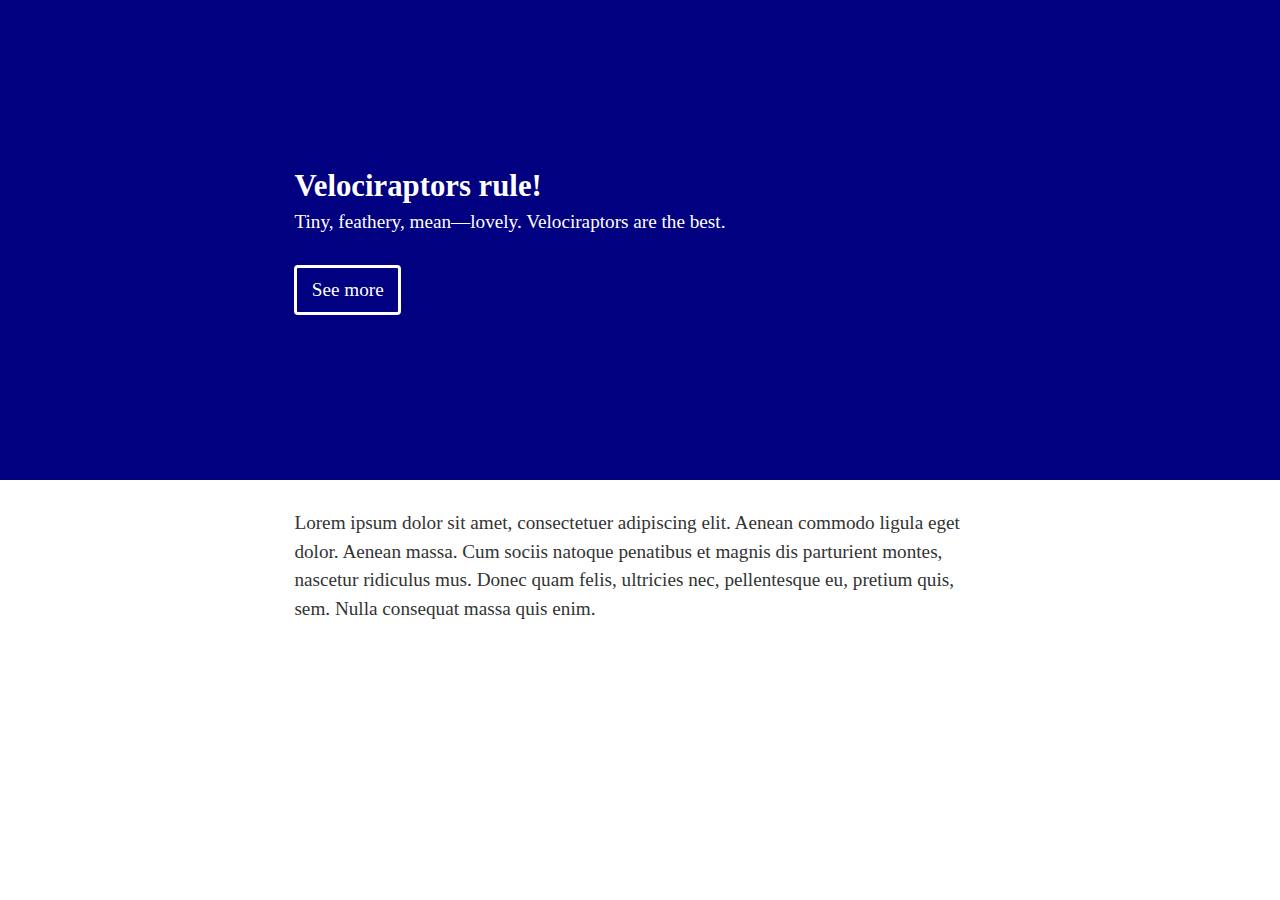
==== cascade.html @ 68669746 "Add the example code files for the topic" ====
<!DOCTYPE html>
<html lang="en-ca">
<head>
  <meta charset="utf-8">
  <title>Variable cascade</title>
  <meta name="viewport" content="width=device-width,initial-scale=1">
  <link href="css/modules.css" rel="stylesheet">
  <link href="css/type.css" rel="stylesheet">
  <link href="css/cascade.css" rel="stylesheet">
</head>
<body>

  <div class="banner island push">
    <div class="max-length">
      <h2 class="push-0">Velociraptors rule!</h2>
      <p>Tiny, feathery, mean—lovely. Velociraptors are the best.</p>
      <a class="btn btn-ghost banner-btn">See more</a>
    </div>
  </div>

  <div class="max-length">
    <p>Lorem ipsum dolor sit amet, consectetuer adipiscing elit. Aenean commodo ligula eget dolor. Aenean massa. Cum sociis natoque penatibus et magnis dis parturient montes, nascetur ridiculus mus. Donec quam felis, ultricies nec, pellentesque eu, pretium quis, sem. Nulla consequat massa quis enim.</p>
  </div>

</body>
</html>
---- css/modules.css ----
/*
 * Modulifier || Code released under the UNLICENSE
 * Code under other copyrights & licenses listed below.
 * https://modulifier.web-dev.tools/#responsive;images;list-group;embed;media-object;icons;hidden;positioning;nice-lists;forms;buttons;accessibility;print
 */

@-moz-viewport { width: device-width; scale: 1; }
@-ms-viewport { width: device-width; scale: 1; }
@-o-viewport { width: device-width; scale: 1; }
@-webkit-viewport { width: device-width; scale: 1; }
@viewport { width: device-width; scale: 1; }

html {
  box-sizing: border-box;
  -moz-text-size-adjust: 100%;
  -ms-text-size-adjust: 100%;
  -webkit-text-size-adjust: 100%;
  text-size-adjust: 100%;
}

*, *::before, *::after {
  box-sizing: inherit;
}

body {
  margin: 0;
}

article,
aside,
details,
figcaption,
figure,
footer,
header,
main,
menu,
nav,
section,
summary {
  display: block;
}

audio,
canvas,
progress,
video {
  display: inline-block;
  vertical-align: baseline;
}

template {
  display: none;
}

details {
  cursor: pointer;
}

audio:not([controls]) {
  display: none;
  height: 0;
}

a,
area,
button,
input,
label,
select,
textarea,
[tabindex] {
  -ms-touch-action: manipulation;
  touch-action: manipulation;
}

img {
  border: 0;
}

.img-flex,
.img-flex img {
  display: block;
  width: 100%;
}

svg {
  fill: currentColor;
}

svg:not(:root) {
  overflow: hidden;
}

svg.img-flex {
  width: 100%;
  height: 100%;
}

.image-replacement, .ir {
  overflow: hidden;
  direction: ltr;
  text-align: left;
  text-indent: 100%;
  white-space: nowrap;
}

.list-group, .list-group-inline, .list-group--inline {
  padding-left: 0;
  list-style-type: none;
}

.list-group > dd {
  margin-left: 0;
}

.list-group-inline::before,
.list-group-inline::after,
.list-group--inline::before,
.list-group--inline::after {
  content: "";
  display: table;
}

.list-group-inline::after,
.list-group--inline::after {
  clear: both;
}

.list-group-inline > li,
.list-group--inline > li {
  display: inline-block;
}

.list-group-inline > dt,
.list-group--inline > dt {
  clear: left;
  float: left;
  width: 11em;
}

.list-group-inline > dd,
.list-group--inline > dd {
  float: left;
  min-width: 12em;
}

.embed {
  margin-left: 0;
  margin-right: 0;
  overflow: hidden;
  position: relative;
  width: 100%;
}

.embed-1by1, .embed--1by1 {
  padding-top: 100%; /* Square */
}

.embed-4by3, .embed--4by3 {
  padding-top: 75%; /* Traditional TV/computer screens */
}

.embed-iso216, .embed--iso216 {
  padding-top: 70.92%; /* A-standard paper sizes */
}

.embed-3by2, .embed--3by2 {
  padding-top: 66.6%; /* Classic 35 mm film & most digital photos, landscape */
}

.embed-2by3, .embed--2by3 {
  padding-top: 150%; /* Classic 35 mm film & most digital photos, portrait */
}

.embed-golden, .embed--golden {
  padding-top: 61.8%; /* The Golden Ratio */
}

.embed-16by9, .embed--16by9 {
  padding-top: 56.25%; /* HD TV */
}

.embed-185by100, .embed--185by100 {
  padding-top: 54.05%; /* Common widescreen cinema */
}

.embed-24by10, .embed--24by10 {
  padding-top: 41.667%; /* Widescreen cinema: 2.4:1 */
}

.embed-3by1, .embed--3by1 {
  padding-top: 33.3333%; /* Panorama photos */
}

.embed-4by1, .embed--4by1 {
  padding-top: 25%; /* Polyvision */
}

.embed-5by1, .embed--5by1 {
  padding-top: 20%; /* Really wide... */
}

.embed-item, .embed__item {
  min-height: 100%;
  left: 0;
  position: absolute;
  top: 0;
  width: 100%;
}

.media {
  overflow: hidden;
}

.media-img, .media__img {
  float: left;
}

.media-img-reversed, .media__img--reversed {
  float: right;
}

.media-img-stacked, .media__img--stacked {
  float: none;
}

.media-body, .media__body {
  overflow: hidden;
  min-width: 12em; /* Slightly less than 200px, responsiveness built in */
}

.icon {
  display: inline-block;
  position: relative;
  background: transparent none no-repeat center center;
  background-size: contain;
  vertical-align: middle;
}

.i-16, .i--16 {
  height: 16px;
  width: 16px;
}

.i-18, .i--18 {
  height: 18px;
  width: 18px;
}

.i-20, .i--20 {
  height: 20px;
  width: 20px;
}

.i-24, .i--24 {
  height: 24px;
  width: 24px;
}

.i-32, .i--32 {
  height: 32px;
  width: 32px;
}

.i-48, .i--48 {
  height: 48px;
  width: 48px;
}

.i-64, .i--64 {
  height: 64px;
  width: 64px;
}

.i-96, .i--96 {
  height: 96px;
  width: 96px;
}

.i-128, .i--128 {
  height: 128px;
  width: 128px;
}

.i-192, .i--192 {
  height: 192px;
  width: 192px;
}

.i-256, .i--256 {
  height: 256px;
  width: 256px;
}

.icon img,
.icon svg {
  left: 0;
  height: 100%;
  position: absolute;
  top: 0;
  width: 100%;
  fill: currentColor;
}

.icon-label {
  vertical-align: middle;
}

.icon-link,
.icon-link:focus,
.icon-link:hover {
  text-decoration: none;
}

[hidden], .hidden {
  /* stylelint-disable declaration-no-important */
  display: none !important;
  visibility: hidden !important;
  /* stylelint-enable */
}

.visually-hidden {
  height: 1px;
  margin: -1px;
  overflow: hidden;
  padding: 0;
  position: absolute;
  width: 1px;
  border: 0;
  clip: rect(0 0 0 0);
  clip-path: inset(50%);
}

.visually-hidden.focusable:active, .visually-hidden.focusable:focus {
  height: auto;
  margin: 0;
  overflow: visible;
  position: static;
  width: auto;
  clip: auto;
  clip-path: none;
}

.invisible {
  visibility: hidden;
}

.chop,
.crop {
  overflow: hidden;
}

.truncate {
  max-width: 100%;
  overflow: hidden;
  width: 100%;
  text-overflow: ellipsis;
  white-space: nowrap;
}

.scrollable {
  max-width: 100%;
  overflow-x: auto;
  overflow-y: hidden;
  -webkit-overflow-scrolling: touch;
}

.clearfix::after {
  content: " ";
  display: block;
  clear: both;
}

.left {
  float: left;
}

.right {
  float: right;
}

.center-text,
.center-flow {
  text-align: center;
}

.center-block {
  margin-left: auto;
  margin-right: auto;
}

.no-auto-margins,
.not-centered {
  /* stylelint-disable declaration-no-important */
  margin-left: 0 !important;
  margin-right: 0 !important;
  /* stylelint-enable */
}

.center-content,
.center-content-vertical,
.center-contents,
.center-contents-vertical {
  display: -webkit-flex;
  display: -ms-flexbox;
  display: flex;
  -webkit-justify-content: center;
  -ms-flex-pack: center;
  justify-content: center;
  -webkit-align-items: center;
  -ms-flex-align: center;
  align-items: center;
  -webkit-align-content: center;
  -ms-flex-line-pack: center;
  align-content: center;
  -webkit-flex-direction: column wrap;
  -ms-flex-direction: column wrap;
  flex-flow: column wrap;
}

.center-content-start,
.center-content-vertical-start,
.center-contents-start,
.center-contents-vertical-start {
  display: -webkit-flex;
  display: -ms-flexbox;
  display: flex;
  -webkit-justify-content: center;
  -ms-flex-pack: center;
  justify-content: center;
  -webkit-flex-direction: column wrap;
  -ms-flex-direction: column wrap;
  flex-flow: column wrap;
}

.center-content-horizontal,
.center-contents-horizontal {
  display: -webkit-flex;
  display: -ms-flexbox;
  display: flex;
  -webkit-justify-content: center;
  -ms-flex-pack: center;
  justify-content: center;
  -webkit-align-items: center;
  -ms-flex-align: center;
  align-items: center;
  -webkit-align-content: center;
  -ms-flex-line-pack: center;
  align-content: center;
  -webkit-flex-direction: row wrap;
  -ms-flex-direction: row wrap;
  flex-flow: row wrap;
}

.inline {
  display: inline;
}

.block {
  display: block;
}

.inline-block, .ib {
  display: inline-block;
}

.valign-top {
  vertical-align: top;
}

.valign-bottom {
  vertical-align: bottom;
}

.valign-middle {
  vertical-align: middle;
}

.fixed {
  position: fixed;
}

.relative {
  position: relative;
}

[class*="pin-"],
.absolute {
  position: absolute;
}

.static {
  position: static;
}

.zindex-1 {
  z-index: 1;
}

.zindex-2 {
  z-index: 2;
}

.zindex-3 {
  z-index: 3;
}

.zindex-1000 {
  z-index: 1000;
}

.pin-top-left,
.pin-left-top,
.pin-tl,
.pin-lt {
  top: 0;
  left: 0;
}

.pin-top-right,
.pin-right-top,
.pin-tr,
.pin-rt {
  top: 0;
  right: 0;
}

.pin-bottom-left,
.pin-left-bottom,
.pin-bl,
.pin-lb {
  bottom: 0;
  left: 0;
}

.pin-bottom-right,
.pin-right-bottom,
.pin-br,
.pin-rb {
  bottom: 0;
  right: 0;
}

.pin-top-center,
.pin-center-top,
.pin-tc,
.pin-ct {
  left: 50%;
  top: 0;
  transform: translateX(-50%);
}

.pin-bottom-center,
.pin-center-bottom,
.pin-bc,
.pin-cb {
  bottom: 0;
  left: 50%;
  transform: translateX(-50%);
}

.pin-center-left,
.pin-left-center,
.pin-cl,
.pin-lc {
  left: 0;
  top: 50%;
  transform: translateY(-50%);
}

.pin-center-right,
.pin-right-center,
.pin-cr,
.pin-rc {
  right: 0;
  top: 50%;
  transform: translateY(-50%);
}

.pin-center, .pin-c {
  left: 50%;
  top: 50%;
  transform: translate(-50%, -50%);
}

.width-quarter, .w-1-4 {
  width: 25%;
}

.width-half, .w-1-2 {
  width: 50%;
}

.width-full, .w-1 {
  width: 100%;
}

.height-quarter, .h-1-4 {
  height: 25%;
}

.height-half, .h-1-2 {
  height: 50%;
}

.height-full, .h-1 {
  height: 100%;
}

.height-win-quarter, .h-w-1-4 {
  height: 25vh;
  max-height: 46em;
}

.height-win-half, .h-w-1-2 {
  height: 50vh;
  max-height: 46em;
}

.height-win-full, .h-w-1 {
  height: 100vh;
  max-height: 46em;
}

ul {
  list-style-type: none;
}

ul > li::before {
  content: "·";
  float: left;
  margin-left: -1.6em;
  width: 1.3em;
  text-align: right;
}

ol {
  counter-reset: ol-simple-numbers;
  list-style-type: none;
}

ol > li::before {
  float: left;
  margin-left: -1.6em;
  width: 1.3em;
  counter-increment: ol-simple-numbers;
  content: counter(ol-simple-numbers);
  text-align: right;
}

.list-group > li::before,
.list-group-inline > li::before,
.list-group--inline > li::before {
  content: none;
}

/* stylelint-disable no-descending-specificity */

/*
 * (c) Nicolas Gallagher and Jonathan Neal of Normalize.css || MIT License
 *     https://necolas.github.io/normalize.css/
 */

button,
input,
optgroup,
select,
textarea {
  color: inherit;
  font: inherit;
  margin: 0;
}

button,
input {
  overflow: visible;
}

button,
select {
  text-transform: none;
}

button,
html [type="button"],
[type="reset"],
[type="submit"] {
  -webkit-appearance: button;
  cursor: pointer;
}

button[disabled],
html input[disabled] {
  cursor: default;
}

button::-moz-focus-inner,
input::-moz-focus-inner {
  border: 0;
  padding: 0;
}

[type="checkbox"],
[type="radio"] {
  opacity: 0;
  position: absolute;
  height: 1px;
  width: 1px;
}

[type="number"]::-webkit-inner-spin-button,
[type="number"]::-webkit-outer-spin-button {
  height: auto;
}

[type="search"]::-webkit-search-cancel-button,
[type="search"]::-webkit-search-decoration {
  -webkit-appearance: none;
}

fieldset {
  padding-left: 0;
  padding-right: 0;

  border: 0;
  border-top: 2px solid #666;
}

legend {
  color: inherit;
  display: table;
  max-width: 100%;
  padding: 0 .3em 0 0;
  white-space: normal;

  border: 0;

  font-weight: bold;
}

optgroup {
  font-weight: bold;
}

::-webkit-input-placeholder {
  color: inherit;
  opacity: .54;
}

::-webkit-file-upload-button {
  -webkit-appearance: button;
  font: inherit;
}

/* End Normalize.css code */

label,
.label-block {
  display: block;
  cursor: pointer;
}

[type="checkbox"] + label,
[type="radio"] + label,
.label-inline {
  display: inline-block;
}

input:not([type]),
[type="text"],
[type="number"],
[type="search"],
[type="url"],
[type="email"],
[type="password"],
[type="tel"],
[type="datetime-local"],
[type="month"],
[type="week"],
[type="date"],
[type="time"],
[type="range"],
select,
textarea {
  -moz-appearance: none;
  -webkit-appearance: none;
  appearance: none;
}

input,
textarea {
  display: block;
  width: 100%;

  background-color: #fff;
  border: 2px solid #666;
  border-radius: 0;
}

label {
  vertical-align: middle;
}

textarea {
  max-width: 100%;
  min-height: 4em;
  overflow: auto;
}

[type="color"] {
  display: inline-block;
  width: 2em;
}

select {
  display: block;
  width: 100%;

  background-image: url("data:image/svg+xml,%3Csvg xmlns='http://www.w3.org/2000/svg' width='256' height='256' viewBox='0 0 256 256'%3E%3Cpath fill='none' stroke='%23000' stroke-miterlimit='10' stroke-width='70' d='M36.3 82.1l91.9 91.8 91.5-91.8'/%3E%3C/svg%3E");
  background-repeat: no-repeat;
  background-position: calc(100% - .4em) center;
  background-size: 18px auto;
  background-color: #fff;
  border: 2px solid #666;
  border-radius: 0;
}

[type="checkbox"] + label::before {
  content: " ";
  display: inline-block;
  height: 1.8em;
  margin-right: .3em;
  position: relative;
  vertical-align: middle;
  top: -.1em;
  width: 1.8em;

  background-color: #fff;
  background-size: cover;
  border: 2px solid #666;

  line-height: inherit;
}

[type="checkbox"]:checked + label::before {
  background-image: url("data:image/svg+xml,%3Csvg xmlns='http://www.w3.org/2000/svg' width='256' height='256' viewBox='0 0 256 256'%3E%3Cpath fill='none' stroke='%23000' stroke-miterlimit='10' stroke-width='50' d='M49.9 130.1l50.8 50.7L206.1 75.2'/%3E%3C/svg%3E");
}

[type="checkbox"]:focus + label::before {
  outline: 3px solid #000;
  z-index: 1000;
}

[type="radio"] + label::before {
  content: " ";
  display: inline-block;
  height: 1.8em;
  margin-right: .3em;
  position: relative;
  vertical-align: middle;
  top: -.1em;
  width: 1.8em;

  background-color: #fff;
  background-size: cover;
  border: 2px solid #666;
  border-radius: 50%;

  line-height: inherit;
}

[type="radio"]:checked + label::before {
  background-image: url("data:image/svg+xml,%3Csvg xmlns='http://www.w3.org/2000/svg' width='256' height='256' viewBox='0 0 256 256'%3E%3Ccircle cx='128' cy='128' r='70.4'/%3E%3C/svg%3E");
}

[type="radio"]:focus + label::before,
[type="radio"] + label:focus::before {
  box-shadow: 0 0 0 3px #000;
  z-index: 1000;
}

[type="range"] {
  border: 0;
  background-color: #fff;
}

[type="range"]::-webkit-slider-runnable-track {
  height: 6px;

  -webkit-appearance: none;
  appearance: none;
  background-color: #ccc;
  border: 0;
  border-radius: 3px;
}

[type="range"]:active::-webkit-slider-runnable-track {
  background-color: #ccc;
}

[type="range"]::-moz-range-track {
  height: 6px;

  -moz-appearance: none;
  appearance: none;
  background-color: #ccc;
  border: 0;
  border-radius: 3px;
}

[type="range"]:active::-moz-range-track {
  background-color: #ccc;
}

[type="range"]::-ms-track {
  height: 6px;

  -ms-appearance: none;
  appearance: none;
  background-color: #ccc;
  border: 0;
  border-radius: 3px;
}

[type="range"]:active::-ms-track {
  background-color: #ccc;
}

[type="range"]::-webkit-slider-thumb {
  margin-top: -4px;
  height: 16px;
  width: 16px;

  -webkit-appearance: none;
  appearance: none;
  background-color: #000;
  border: none;
  border-radius: 50%;
}

[type="range"]:hover::-webkit-slider-thumb {
  background-color: #000;
}

[type="range"]:active::-webkit-slider-thumb {
  background-color: #000;
}

[type="range"]::-moz-range-thumb {
  margin-top: -4px;
  height: 16px;
  width: 16px;

  -webkit-appearance: none;
  appearance: none;
  background-color: #000;
  border: none;
  border-radius: 50%;
}

[type="range"]:hover::-moz-range-thumb {
  background-color: #000;
}

[type="range"]:active::-moz-range-thumb {
  background-color: #000;
}

[type="range"]::-ms-thumb {
  margin-top: -4px;
  height: 16px;
  width: 16px;

  -webkit-appearance: none;
  appearance: none;
  background-color: #000;
  border: none;
  border-radius: 50%;
}

[type="range"]:hover::-ms-thumb {
  background-color: #000;
}

[type="range"]:active::-ms-thumb {
  background-color: #000;
}

[type="checkbox"].hide-custom-input + label::before,
[type="checkbox"] + .hide-custom-input::before,
[type="radio"].hide-custom-input + label::before,
[type="radio"] + .hide-custom-input::before {
  content: none;
  display: none;
}

/* stylelint-enable */

.link-box {
  display: block;
  text-decoration: none;
}

/* stylelint-disable no-descending-specificity */

button,
.btn {
  cursor: pointer;
  display: inline-block;
  margin: 0;
  overflow: visible;
  padding: .375em .75em .42em;
  -webkit-appearance: none;
  -moz-appearance: none;
  appearance: none;
  background-color: #333;
  border-radius: 4px;
  border: 3px solid #333;
  color: #fff;
  font: inherit;
  text-decoration: none;
  text-transform: none;
}

button::-moz-focus-inner {
  border: 0;
  padding: 0;
}

/* stylelint-enable */

button:focus,
button:hover,
.btn:focus,
.btn:hover {
  background-color: #000;
  border-color: #000;
  color: #fff;
}

button[disabled] {
  cursor: default;
}

.btn-light, .btn--light {
  background-color: #e2e2e2;
  border-color: #e2e2e2;
  color: #000;
}

.btn-light:focus,
.btn-light:hover,
.btn--light:focus,
.btn--light:hover {
  background-color: #666;
  border-color: #666;
  color: #fff;
}

.btn-ghost,
.btn--ghost {
  background-color: transparent;
  border-color: #333;
  color: #000;
}

.btn-ghost:focus,
.btn-ghost:hover,
.btn--ghost:focus,
.btn--ghost:hover {
  background-color: #e2e2e2;
  border-color: #000;
  color: #000;
}

.btn-link {
  display: inline;
  padding: 0;
  background-color: transparent;
  border-radius: 0;
  border: 0;
  color: inherit;
}

.btn-link:focus,
.btn-link:hover {
  background-color: transparent;
  color: inherit;
}

a:hover, a:active {
  outline: none;
}

a:focus,
[tabindex="0"]:focus,
details:focus,
summary:focus,
input:focus,
textarea:focus,
button:focus,
select:focus {
  outline: 3px solid #000;
  outline-offset: 0;
}

a:focus, [tabindex="0"]:focus {
  outline-offset: 3px;
}

.skip-links {
  margin: 0;
  padding: 0;
  list-style-type: none;
}

.skip-links > li::before {
  content: none; /* Remove the bullets if nice lists is selected */
}

.skip-links a,
.skip-links button {
  padding: .5em .75em;
  position: absolute;
  top: -10em;
  z-index: 10000; /* To make sure they're always on top */
  background-color: #000;
  border: 0;
  color: #fff;
  font-size: 1.125rem;
  font-weight: bold;
  text-decoration: none;
}

.skip-links a:focus,
.skip-links button:focus {
  outline-offset: 3px;
  top: 0;
}

[aria-busy="true"] {
  cursor: progress;
}

[aria-controls] {
  cursor: pointer;
}

[aria-disabled] {
  cursor: default;
}

.print-only {
  display: none;
  visibility: hidden;
}

.page-break-before {
  page-break-before: always;
}

.page-break-after {
  page-break-after: always;
}

.no-page-break-inside {
  page-break-inside: avoid;
}

@media print {

  /* stylelint-disable declaration-no-important */

  .no-print {
    display: none !important;
    visibility: hidden !important;
  }

  .print-only,
  .force-print {
    display: block !important;
    visibility: visible !important;
  }

  /* stylelint-enable */

  .visually-hidden.force-print {
    height: auto;
    margin: 0;
    overflow: visible;
    padding: 0;
    position: static;
    width: auto;
    border: 0;
    clip: initial;
    clip-path: none;
  }

  /*
   * (c) Fabien Sa || MIT License
   *     http://bafs.github.io/Gutenberg/
   */

  table,
  blockquote,
  pre,
  code,
  figure,
  li,
  hr,
  ul,
  ol,
  a,
  tr {
    page-break-inside: avoid;
  }

  h1, h2, h3, h4, h5, h6, p, a {
    orphans: 3;
    widows: 3;
  }

  h1,
  h2,
  h3,
  h4,
  h5,
  h6 {
    page-break-after: avoid;
    page-break-inside: avoid;
  }

  h1 + p,
  h2 + p,
  h3 + p,
  h4 + p,
  h5 + p,
  h6 + p {
    page-break-before: avoid;
  }

  img {
    page-break-after: auto;
    page-break-before: auto;
    page-break-inside: avoid;
  }

  /* stylelint-disable declaration-no-important */

  pre {
    white-space: pre-wrap !important;
    word-wrap: break-word;
  }

  /* stylelint-enable */

  /* End Gutenberg code */

  /*
   * (c) HTML5 Boilerplate || MIT License
   *     https://html5boilerplate.com/
   */

  /* stylelint-disable declaration-no-important */

  *, *::before, *::after, *::first-letter, *::first-line {
    background: none transparent !important;
    color: #000 !important;
    box-shadow: none !important;
    text-shadow: none !important;
  }

  /* stylelint-enable */

  a, a:visited {
    text-decoration: underline;
  }

  a[href]::after {
    content: " (" attr(href) ")";
  }

  abbr[title]::after {
    content: " (" attr(title) ")";
  }

  a[href^="#"]::after,
  a[href^="javascript:"]::after,
  a.no-print-href::after,
  a.href-no-print::after {
    content: "";
  }

  thead {
    display: table-header-group;
  }

  /* End HTML5 Boilerplate code */

}
---- css/type.css ----
/*
  Typografier || Code released under the UNLICENSE
  https://typografier.web-dev.tools/#0,100,1.3,1.067,0;38,110,1.4,1.125,1;60,120,1.5,1.125,1;90,130,1.5,1.125,1
*/

html {
  font-size: 100%;
  line-height: 1.3;
}

a {
  background-color: transparent;
  -webkit-text-decoration-skip: objects;
}

sub,
sup {
  font-size: .75em;
  line-height: 1px;
  position: relative;
  vertical-align: baseline;
}

sup {
  top: -.5em;
}

sub {
  bottom: -.25em;
}

pre,
code,
kbd,
samp {
  font-size: 1em;
}

abbr[title] {
  border-bottom: none;
  text-decoration: underline;
  text-decoration: underline dotted;
}

b,
strong {
  font-weight: bold;
}

dfn,
caption {
  font-style: italic;
}

hr {
  border: 0;
  border-top: 2px solid #000;
  height: 0;
}

table {
  border-collapse: collapse;
  border-spacing: 0;
  width: 100%;
  table-layout: fixed;
}

caption {
  text-align: left;
}

th,
td {
  border-bottom: 1px solid #000;
  text-align: left;
  vertical-align: top;
}

thead th {
  vertical-align: bottom;

  border-bottom-width: 2px;
}

.text-left {
  text-align: left;
}

.text-right {
  text-align: right;
}

.text-center {
  text-align: center;
}

.normal {
  font-weight: normal;
  font-style: normal;
}

.not-bold {
  font-weight: normal;
}

.not-italic {
  font-style: normal;
}

.bold {
  font-weight: bold;
}

.italic {
  font-style: italic;
}

.text-upper {
  text-transform: uppercase;
}

.text-lower {
  text-transform: lowercase;
}

.wrapper {
  margin-left: auto;
  margin-right: auto;
  max-width: 52em;
  width: 100%;
}

.wrapper-no-center {
  max-width: 52em;
  width: 100%;
}

.max-length {
  margin-left: auto;
  margin-right: auto;
  max-width: 36em;
  width: 100%;
}

.max-length-no-center {
  max-width: 36em;
  width: 100%;
}

h1,
h2,
h3,
h4,
h5,
h6,
p,
ul,
ol,
dl,
dd,
figure,
blockquote,
details,
hr,
fieldset,
pre,
table,
caption,
menu {
  margin: 0 0 1.3rem;
}

.tenamega {
  font-size: 2.0408rem;
  line-height: 2.925rem;
}

.tenakilo {
  font-size: 1.9127rem;
  line-height: 2.6rem;
}

.tena {
  font-size: 1.7926rem;
  line-height: 2.6rem;
}

.nina {
  font-size: 1.68rem;
  line-height: 2.275rem;
}

.yotta {
  font-size: 1.5745rem;
  line-height: 2.275rem;
}

.zetta {
  font-size: 1.4757rem;
  line-height: 1.95rem;
}

h1,
.exa {
  font-size: 1.383rem;
  line-height: 1.95rem;
}

h2,
.peta {
  font-size: 1.2962rem;
  line-height: 1.95rem;
}

h3,
.tera {
  font-size: 1.2148rem;
  line-height: 1.625rem;
}

h4,
.giga {
  font-size: 1.1385rem;
  line-height: 1.625rem;
}

h5,
.mega {
  font-size: 1.067rem;
  line-height: 1.625rem;
}

h6,
.kilo,
input,
textarea {
  font-size: 1rem;
  line-height: 1.3rem;
}

small,
.milli {
  font-size: .9372rem;
  line-height: 1.3rem;
}

.micro {
  font-size: .8784rem;
  line-height: 1.3rem;
}

.nano {
  font-size: .8232rem;
  line-height: 1.3rem;
}

.pico {
  font-size: .7715rem;
  line-height: 1.3rem;
}

ul {
  padding-left: 1em;
}

ol {
  padding-left: 1.6em;
}

input,
option,
select {
  height: calc(1.3rem + .1625rem + .1625rem);
}

[type="color"] {
  width: calc(1.3rem + .1625rem + .1625rem);
}

[type="checkbox"],
[type="radio"] {
  display: inline-block;
  height: auto;
}

.push {
  margin-bottom: 1.3rem;
}

.push-none,
.push-0 {
  margin-bottom: 0;
}

.push-double,
.push-2 {
  margin-bottom: 2.6rem;
}

.push-three-quarters,
.push-3-4 {
  margin-bottom: .975rem;
}

.push-half,
.push-1-2 {
  margin-bottom: .65rem;
}

.push-quarter,
.push-1-4 {
  margin-bottom: .325rem;
}

.push-eighth,
.push-1-8 {
  margin-bottom: .1625rem;
}

.push-right-eighth,
.push-r-1-8 {
  margin-right: .1625rem;
}

.push-right-quarter,
.push-r-1-4 {
  margin-right: .325rem;
}

.push-right-half,
.push-r-1-2 {
  margin-right: .65rem;
}

.push-right-three-quarters,
.push-r-3-4 {
  margin-right: .975rem;
}

.push-right,
.push-r {
  margin-right: 1.3rem;
}

.pad-top,
.pad-t {
  padding-top: 1.3rem;
}

.pad-bottom,
.pad-b {
  padding-bottom: 1.3rem;
}

.pad-top-double,
.pad-t-2 {
  padding-top: 2.6rem;
}

.pad-bottom-double,
.pad-b-2 {
  padding-bottom: 2.6rem;
}

.pad-top-three-quarters,
.pad-t-3-4 {
  padding-top: .975rem;
}

.pad-bottom-three-quarters,
.pad-b-3-4 {
  padding-bottom: .975rem;
}

.pad-top-half,
.pad-t-1-2 {
  padding-top: .65rem;
}

.pad-bottom-half,
.pad-b-1-2 {
  padding-bottom: .65rem;
}

.pad-top-quarter,
.pad-t-1-4 {
  padding-top: .325rem;
}

.pad-bottom-quarter,
.pad-b-1-4 {
  padding-bottom: .325rem;
}

.pad-top-eighth,
.pad-t-1-8 {
  padding-top: .1625rem;
}

.pad-bottom-eighth,
.pad-b-1-8 {
  padding-bottom: .1625rem;
}

.island {
  padding: 1.3rem;
}

.island-double,
.island-2 {
  padding: 2.6rem;
}

.island-three-quarters,
.island-3-4 {
  padding: .975rem;
}

.island-half,
.island-1-2 {
  padding: .65rem;
}

.island-quarter,
.island-1-4,
td,
table th {
  padding: .325rem;
}

.island-eighth,
.island-1-8,
input:not([type="checkbox"]),
input:not([type="radio"]),
textarea {
  padding: .1625rem;
}

.gutter {
  padding-left: 1.3rem;
  padding-right: 1.3rem;
}

.gutter-double,
.gutter-2 {
  padding-left: 2.6rem;
  padding-right: 2.6rem;
}

.gutter-three-quarters,
.gutter-3-4 {
  padding-left: .975rem;
  padding-right: .975rem;
}

.gutter-half,
.gutter-1-2 {
  padding-left: .65rem;
  padding-right: .65rem;
}

.gutter-quarter,
.gutter-1-4,
caption {
  padding-left: .325rem;
  padding-right: .325rem;
}

.gutter-eighth,
.gutter-1-8 {
  padding-left: .1625rem;
  padding-right: .1625rem;
}

.i-1 {
  height: 1.3rem;
  width: 1.3rem;
}

.i-3-4 {
  height: .975rem;
  width: .975rem;
}

.i-1-2 {
  height: .65rem;
  width: .65rem;
}

.i-1-4 {
  height: .325rem;
  width: .325rem;
}

.i-1-8 {
  height: .1625rem;
  width: .1625rem;
}

.i-1-1-2,
.i-3-2 {
  height: 1.95rem;
  width: 1.95rem;
}

.i-1-1-4,
.i-5-4 {
  height: 1.625rem;
  width: 1.625rem;
}

.i-1-3-4,
.i-7-4 {
  height: 2.275rem;
  width: 2.275rem;
}

.i-2 {
  height: 2.6rem;
  width: 2.6rem;
}

select {
  padding: 0 .1625rem;
}

fieldset {
  padding: .325rem 0;

  border: 0;
  border-top: 2px solid #000;
}

legend {
  padding-right: .325rem;
}

@media only screen and (min-width: 38em) {

  html {
    font-size: 110%;
    line-height: 1.4;
  }

  h1,
  h2,
  h3,
  h4,
  h5,
  h6,
  p,
  ul,
  ol,
  dl,
  dd,
  figure,
  blockquote,
  details,
  hr,
  fieldset,
  pre,
  table,
  caption,
  menu {
    margin: 0 0 1.4rem;
  }

  .tenamega {
    font-size: 3.6532rem;
    line-height: 4.9rem;
  }

  .tenakilo {
    font-size: 3.2473rem;
    line-height: 4.55rem;
  }

  .tena {
    font-size: 2.8865rem;
    line-height: 3.85rem;
  }

  .nina {
    font-size: 2.5658rem;
    line-height: 3.5rem;
  }

  .yotta {
    font-size: 2.2807rem;
    line-height: 3.15rem;
  }

  .zetta {
    font-size: 2.0273rem;
    line-height: 2.8rem;
  }

  h1,
  .exa {
    font-size: 1.802rem;
    line-height: 2.45rem;
  }

  h2,
  .peta {
    font-size: 1.6018rem;
    line-height: 2.1rem;
  }

  h3,
  .tera {
    font-size: 1.4238rem;
    line-height: 2.1rem;
  }

  h4,
  .giga {
    font-size: 1.2656rem;
    line-height: 1.75rem;
  }

  h5,
  .mega {
    font-size: 1.125rem;
    line-height: 1.75rem;
  }

  h6,
  .kilo,
  input,
  textarea {
    font-size: 1rem;
    line-height: 1.4rem;
  }

  small,
  .milli {
    font-size: .8889rem;
    line-height: 1.4rem;
  }

  .micro {
    font-size: .7901rem;
    line-height: 1.4rem;
  }

  .nano {
    font-size: .7023rem;
    line-height: 1.05rem;
  }

  .pico {
    font-size: .6243rem;
    line-height: 1.05rem;
  }

  ul,
  ol {
    padding-left: 0;
  }

  ul ul,
  ol ul {
    padding-left: 1em;
  }

  ol ol,
  ul ol {
    padding-left: 1.6em;
  }

  .hang-punc {
    float: left;
    margin-left: -1.4em;
    text-align: right;
    width: 1.3em;
  }

  table {
    margin-left: -.35rem;
    margin-right: -.35rem;
    width: calc(100% + .35rem + .35rem);
  }

  input,
  option,
  select {
    height: calc(1.4rem + .175rem + .175rem);
  }

  [type="color"] {
    width: calc(1.4rem + .175rem + .175rem);
  }

  [type="checkbox"],
  [type="radio"] {
    display: inline-block;
    height: auto;
  }

  .push {
    margin-bottom: 1.4rem;
  }

  .push-none,
  .push-0 {
    margin-bottom: 0;
  }

  .push-double,
  .push-2 {
    margin-bottom: 2.8rem;
  }

  .push-three-quarters,
  .push-3-4 {
    margin-bottom: 1.05rem;
  }

  .push-half,
  .push-1-2 {
    margin-bottom: .7rem;
  }

  .push-quarter,
  .push-1-4 {
    margin-bottom: .35rem;
  }

  .push-eighth,
  .push-1-8 {
    margin-bottom: .175rem;
  }

  .push-right-eighth,
  .push-r-1-8 {
    margin-right: .175rem;
  }

  .push-right-quarter,
  .push-r-1-4 {
    margin-right: .35rem;
  }

  .push-right-half,
  .push-r-1-2 {
    margin-right: .7rem;
  }

  .push-right-three-quarters,
  .push-r-3-4 {
    margin-right: 1.05rem;
  }

  .push-right,
  .push-r {
    margin-right: 1.4rem;
  }

  .pad-top,
  .pad-t {
    padding-top: 1.4rem;
  }

  .pad-bottom,
  .pad-b {
    padding-bottom: 1.4rem;
  }

  .pad-top-double,
  .pad-t-2 {
    padding-top: 2.8rem;
  }

  .pad-bottom-double,
  .pad-b-2 {
    padding-bottom: 2.8rem;
  }

  .pad-top-three-quarters,
  .pad-t-3-4 {
    padding-top: 1.05rem;
  }

  .pad-bottom-three-quarters,
  .pad-b-3-4 {
    padding-bottom: 1.05rem;
  }

  .pad-top-half,
  .pad-t-1-2 {
    padding-top: .7rem;
  }

  .pad-bottom-half,
  .pad-b-1-2 {
    padding-bottom: .7rem;
  }

  .pad-top-quarter,
  .pad-t-1-4 {
    padding-top: .35rem;
  }

  .pad-bottom-quarter,
  .pad-b-1-4 {
    padding-bottom: .35rem;
  }

  .pad-top-eighth,
  .pad-t-1-8 {
    padding-top: .175rem;
  }

  .pad-bottom-eighth,
  .pad-b-1-8 {
    padding-bottom: .175rem;
  }

  .island {
    padding: 1.4rem;
  }

  .island-double,
  .island-2 {
    padding: 2.8rem;
  }

  .island-three-quarters,
  .island-3-4 {
    padding: 1.05rem;
  }

  .island-half,
  .island-1-2 {
    padding: .7rem;
  }

  .island-quarter,
  .island-1-4,
  td,
  table th {
    padding: .35rem;
  }

  .island-eighth,
  .island-1-8,
  input:not([type="checkbox"]),
  input:not([type="radio"]),
  textarea {
    padding: .175rem;
  }

  .gutter {
    padding-left: 1.4rem;
    padding-right: 1.4rem;
  }

  .gutter-double,
  .gutter-2 {
    padding-left: 2.8rem;
    padding-right: 2.8rem;
  }

  .gutter-three-quarters,
  .gutter-3-4 {
    padding-left: 1.05rem;
    padding-right: 1.05rem;
  }

  .gutter-half,
  .gutter-1-2 {
    padding-left: .7rem;
    padding-right: .7rem;
  }

  .gutter-quarter,
  .gutter-1-4,
  caption {
    padding-left: .35rem;
    padding-right: .35rem;
  }

  .gutter-eighth,
  .gutter-1-8 {
    padding-left: .175rem;
    padding-right: .175rem;
  }

  .i-1 {
    height: 1.4rem;
    width: 1.4rem;
  }

  .i-3-4 {
    height: 1.05rem;
    width: 1.05rem;
  }

  .i-1-2 {
    height: .7rem;
    width: .7rem;
  }

  .i-1-4 {
    height: .35rem;
    width: .35rem;
  }

  .i-1-8 {
    height: .175rem;
    width: .175rem;
  }

  .i-1-1-2,
  .i-3-2 {
    height: 2.1rem;
    width: 2.1rem;
  }

  .i-1-1-4,
  .i-5-4 {
    height: 1.75rem;
    width: 1.75rem;
  }

  .i-1-3-4,
  .i-7-4 {
    height: 2.45rem;
    width: 2.45rem;
  }

  .i-2 {
    height: 2.8rem;
    width: 2.8rem;
  }

  select {
    padding: 0 .175rem;
  }

  fieldset {
    padding: .35rem 0;

    border: 0;
    border-top: 2px solid #000;
  }

  legend {
    padding-right: .35rem;
  }

}

@media only screen and (min-width: 60em) {

  html {
    font-size: 120%;
    line-height: 1.5;
  }

  h1,
  h2,
  h3,
  h4,
  h5,
  h6,
  p,
  ul,
  ol,
  dl,
  dd,
  figure,
  blockquote,
  details,
  hr,
  fieldset,
  pre,
  table,
  caption,
  menu {
    margin: 0 0 1.5rem;
  }

  .tenamega {
    font-size: 3.6532rem;
    line-height: 4.875rem;
  }

  .tenakilo {
    font-size: 3.2473rem;
    line-height: 4.5rem;
  }

  .tena {
    font-size: 2.8865rem;
    line-height: 4.125rem;
  }

  .nina {
    font-size: 2.5658rem;
    line-height: 3.375rem;
  }

  .yotta {
    font-size: 2.2807rem;
    line-height: 3rem;
  }

  .zetta {
    font-size: 2.0273rem;
    line-height: 3rem;
  }

  h1,
  .exa {
    font-size: 1.802rem;
    line-height: 2.625rem;
  }

  h2,
  .peta {
    font-size: 1.6018rem;
    line-height: 2.25rem;
  }

  h3,
  .tera {
    font-size: 1.4238rem;
    line-height: 1.875rem;
  }

  h4,
  .giga {
    font-size: 1.2656rem;
    line-height: 1.875rem;
  }

  h5,
  .mega {
    font-size: 1.125rem;
    line-height: 1.5rem;
  }

  h6,
  .kilo,
  input,
  textarea {
    font-size: 1rem;
    line-height: 1.5rem;
  }

  small,
  .milli {
    font-size: .8889rem;
    line-height: 1.5rem;
  }

  .micro {
    font-size: .7901rem;
    line-height: 1.5rem;
  }

  .nano {
    font-size: .7023rem;
    line-height: 1.125rem;
  }

  .pico {
    font-size: .6243rem;
    line-height: 1.125rem;
  }

  ul,
  ol {
    padding-left: 0;
  }

  ul ul,
  ol ul {
    padding-left: 1em;
  }

  ol ol,
  ul ol {
    padding-left: 1.6em;
  }

  .hang-punc {
    float: left;
    margin-left: -1.4em;
    text-align: right;
    width: 1.3em;
  }

  table {
    margin-left: -.375rem;
    margin-right: -.375rem;
    width: calc(100% + .375rem + .375rem);
  }

  input,
  option,
  select {
    height: calc(1.5rem + .1875rem + .1875rem);
  }

  [type="color"] {
    width: calc(1.5rem + .1875rem + .1875rem);
  }

  [type="checkbox"],
  [type="radio"] {
    display: inline-block;
    height: auto;
  }

  .push {
    margin-bottom: 1.5rem;
  }

  .push-none,
  .push-0 {
    margin-bottom: 0;
  }

  .push-double,
  .push-2 {
    margin-bottom: 3rem;
  }

  .push-three-quarters,
  .push-3-4 {
    margin-bottom: 1.125rem;
  }

  .push-half,
  .push-1-2 {
    margin-bottom: .75rem;
  }

  .push-quarter,
  .push-1-4 {
    margin-bottom: .375rem;
  }

  .push-eighth,
  .push-1-8 {
    margin-bottom: .1875rem;
  }

  .push-right-eighth,
  .push-r-1-8 {
    margin-right: .1875rem;
  }

  .push-right-quarter,
  .push-r-1-4 {
    margin-right: .375rem;
  }

  .push-right-half,
  .push-r-1-2 {
    margin-right: .75rem;
  }

  .push-right-three-quarters,
  .push-r-3-4 {
    margin-right: 1.125rem;
  }

  .push-right,
  .push-r {
    margin-right: 1.5rem;
  }

  .pad-top,
  .pad-t {
    padding-top: 1.5rem;
  }

  .pad-bottom,
  .pad-b {
    padding-bottom: 1.5rem;
  }

  .pad-top-double,
  .pad-t-2 {
    padding-top: 3rem;
  }

  .pad-bottom-double,
  .pad-b-2 {
    padding-bottom: 3rem;
  }

  .pad-top-three-quarters,
  .pad-t-3-4 {
    padding-top: 1.125rem;
  }

  .pad-bottom-three-quarters,
  .pad-b-3-4 {
    padding-bottom: 1.125rem;
  }

  .pad-top-half,
  .pad-t-1-2 {
    padding-top: .75rem;
  }

  .pad-bottom-half,
  .pad-b-1-2 {
    padding-bottom: .75rem;
  }

  .pad-top-quarter,
  .pad-t-1-4 {
    padding-top: .375rem;
  }

  .pad-bottom-quarter,
  .pad-b-1-4 {
    padding-bottom: .375rem;
  }

  .pad-top-eighth,
  .pad-t-1-8 {
    padding-top: .1875rem;
  }

  .pad-bottom-eighth,
  .pad-b-1-8 {
    padding-bottom: .1875rem;
  }

  .island {
    padding: 1.5rem;
  }

  .island-double,
  .island-2 {
    padding: 3rem;
  }

  .island-three-quarters,
  .island-3-4 {
    padding: 1.125rem;
  }

  .island-half,
  .island-1-2 {
    padding: .75rem;
  }

  .island-quarter,
  .island-1-4,
  td,
  table th {
    padding: .375rem;
  }

  .island-eighth,
  .island-1-8,
  input:not([type="checkbox"]),
  input:not([type="radio"]),
  textarea {
    padding: .1875rem;
  }

  .gutter {
    padding-left: 1.5rem;
    padding-right: 1.5rem;
  }

  .gutter-double,
  .gutter-2 {
    padding-left: 3rem;
    padding-right: 3rem;
  }

  .gutter-three-quarters,
  .gutter-3-4 {
    padding-left: 1.125rem;
    padding-right: 1.125rem;
  }

  .gutter-half,
  .gutter-1-2 {
    padding-left: .75rem;
    padding-right: .75rem;
  }

  .gutter-quarter,
  .gutter-1-4,
  caption {
    padding-left: .375rem;
    padding-right: .375rem;
  }

  .gutter-eighth,
  .gutter-1-8 {
    padding-left: .1875rem;
    padding-right: .1875rem;
  }

  .i-1 {
    height: 1.5rem;
    width: 1.5rem;
  }

  .i-3-4 {
    height: 1.125rem;
    width: 1.125rem;
  }

  .i-1-2 {
    height: .75rem;
    width: .75rem;
  }

  .i-1-4 {
    height: .375rem;
    width: .375rem;
  }

  .i-1-8 {
    height: .1875rem;
    width: .1875rem;
  }

  .i-1-1-2,
  .i-3-2 {
    height: 2.25rem;
    width: 2.25rem;
  }

  .i-1-1-4,
  .i-5-4 {
    height: 1.875rem;
    width: 1.875rem;
  }

  .i-1-3-4,
  .i-7-4 {
    height: 2.625rem;
    width: 2.625rem;
  }

  .i-2 {
    height: 3rem;
    width: 3rem;
  }

  select {
    padding: 0 .1875rem;
  }

  fieldset {
    padding: .375rem 0;

    border: 0;
    border-top: 2px solid #000;
  }

  legend {
    padding-right: .375rem;
  }

}

@media only screen and (min-width: 90em) {

  html {
    font-size: 130%;
    line-height: 1.5;
  }

  h1,
  h2,
  h3,
  h4,
  h5,
  h6,
  p,
  ul,
  ol,
  dl,
  dd,
  figure,
  blockquote,
  details,
  hr,
  fieldset,
  pre,
  table,
  caption,
  menu {
    margin: 0 0 1.5rem;
  }

  .tenamega {
    font-size: 3.6532rem;
    line-height: 4.875rem;
  }

  .tenakilo {
    font-size: 3.2473rem;
    line-height: 4.5rem;
  }

  .tena {
    font-size: 2.8865rem;
    line-height: 4.125rem;
  }

  .nina {
    font-size: 2.5658rem;
    line-height: 3.375rem;
  }

  .yotta {
    font-size: 2.2807rem;
    line-height: 3rem;
  }

  .zetta {
    font-size: 2.0273rem;
    line-height: 3rem;
  }

  h1,
  .exa {
    font-size: 1.802rem;
    line-height: 2.625rem;
  }

  h2,
  .peta {
    font-size: 1.6018rem;
    line-height: 2.25rem;
  }

  h3,
  .tera {
    font-size: 1.4238rem;
    line-height: 1.875rem;
  }

  h4,
  .giga {
    font-size: 1.2656rem;
    line-height: 1.875rem;
  }

  h5,
  .mega {
    font-size: 1.125rem;
    line-height: 1.5rem;
  }

  h6,
  .kilo,
  input,
  textarea {
    font-size: 1rem;
    line-height: 1.5rem;
  }

  small,
  .milli {
    font-size: .8889rem;
    line-height: 1.5rem;
  }

  .micro {
    font-size: .7901rem;
    line-height: 1.5rem;
  }

  .nano {
    font-size: .7023rem;
    line-height: 1.125rem;
  }

  .pico {
    font-size: .6243rem;
    line-height: 1.125rem;
  }

  ul,
  ol {
    padding-left: 0;
  }

  ul ul,
  ol ul {
    padding-left: 1em;
  }

  ol ol,
  ul ol {
    padding-left: 1.6em;
  }

  .hang-punc {
    float: left;
    margin-left: -1.4em;
    text-align: right;
    width: 1.3em;
  }

  table {
    margin-left: -.375rem;
    margin-right: -.375rem;
    width: calc(100% + .375rem + .375rem);
  }

  input,
  option,
  select {
    height: calc(1.5rem + .1875rem + .1875rem);
  }

  [type="color"] {
    width: calc(1.5rem + .1875rem + .1875rem);
  }

  [type="checkbox"],
  [type="radio"] {
    display: inline-block;
    height: auto;
  }

  .push {
    margin-bottom: 1.5rem;
  }

  .push-none,
  .push-0 {
    margin-bottom: 0;
  }

  .push-double,
  .push-2 {
    margin-bottom: 3rem;
  }

  .push-three-quarters,
  .push-3-4 {
    margin-bottom: 1.125rem;
  }

  .push-half,
  .push-1-2 {
    margin-bottom: .75rem;
  }

  .push-quarter,
  .push-1-4 {
    margin-bottom: .375rem;
  }

  .push-eighth,
  .push-1-8 {
    margin-bottom: .1875rem;
  }

  .push-right-eighth,
  .push-r-1-8 {
    margin-right: .1875rem;
  }

  .push-right-quarter,
  .push-r-1-4 {
    margin-right: .375rem;
  }

  .push-right-half,
  .push-r-1-2 {
    margin-right: .75rem;
  }

  .push-right-three-quarters,
  .push-r-3-4 {
    margin-right: 1.125rem;
  }

  .push-right,
  .push-r {
    margin-right: 1.5rem;
  }

  .pad-top,
  .pad-t {
    padding-top: 1.5rem;
  }

  .pad-bottom,
  .pad-b {
    padding-bottom: 1.5rem;
  }

  .pad-top-double,
  .pad-t-2 {
    padding-top: 3rem;
  }

  .pad-bottom-double,
  .pad-b-2 {
    padding-bottom: 3rem;
  }

  .pad-top-three-quarters,
  .pad-t-3-4 {
    padding-top: 1.125rem;
  }

  .pad-bottom-three-quarters,
  .pad-b-3-4 {
    padding-bottom: 1.125rem;
  }

  .pad-top-half,
  .pad-t-1-2 {
    padding-top: .75rem;
  }

  .pad-bottom-half,
  .pad-b-1-2 {
    padding-bottom: .75rem;
  }

  .pad-top-quarter,
  .pad-t-1-4 {
    padding-top: .375rem;
  }

  .pad-bottom-quarter,
  .pad-b-1-4 {
    padding-bottom: .375rem;
  }

  .pad-top-eighth,
  .pad-t-1-8 {
    padding-top: .1875rem;
  }

  .pad-bottom-eighth,
  .pad-b-1-8 {
    padding-bottom: .1875rem;
  }

  .island {
    padding: 1.5rem;
  }

  .island-double,
  .island-2 {
    padding: 3rem;
  }

  .island-three-quarters,
  .island-3-4 {
    padding: 1.125rem;
  }

  .island-half,
  .island-1-2 {
    padding: .75rem;
  }

  .island-quarter,
  .island-1-4,
  td,
  table th {
    padding: .375rem;
  }

  .island-eighth,
  .island-1-8,
  input:not([type="checkbox"]),
  input:not([type="radio"]),
  textarea {
    padding: .1875rem;
  }

  .gutter {
    padding-left: 1.5rem;
    padding-right: 1.5rem;
  }

  .gutter-double,
  .gutter-2 {
    padding-left: 3rem;
    padding-right: 3rem;
  }

  .gutter-three-quarters,
  .gutter-3-4 {
    padding-left: 1.125rem;
    padding-right: 1.125rem;
  }

  .gutter-half,
  .gutter-1-2 {
    padding-left: .75rem;
    padding-right: .75rem;
  }

  .gutter-quarter,
  .gutter-1-4,
  caption {
    padding-left: .375rem;
    padding-right: .375rem;
  }

  .gutter-eighth,
  .gutter-1-8 {
    padding-left: .1875rem;
    padding-right: .1875rem;
  }

  .i-1 {
    height: 1.5rem;
    width: 1.5rem;
  }

  .i-3-4 {
    height: 1.125rem;
    width: 1.125rem;
  }

  .i-1-2 {
    height: .75rem;
    width: .75rem;
  }

  .i-1-4 {
    height: .375rem;
    width: .375rem;
  }

  .i-1-8 {
    height: .1875rem;
    width: .1875rem;
  }

  .i-1-1-2,
  .i-3-2 {
    height: 2.25rem;
    width: 2.25rem;
  }

  .i-1-1-4,
  .i-5-4 {
    height: 1.875rem;
    width: 1.875rem;
  }

  .i-1-3-4,
  .i-7-4 {
    height: 2.625rem;
    width: 2.625rem;
  }

  .i-2 {
    height: 3rem;
    width: 3rem;
  }

  select {
    padding: 0 .1875rem;
  }

  fieldset {
    padding: .375rem 0;

    border: 0;
    border-top: 2px solid #000;
  }

  legend {
    padding-right: .375rem;
  }

}
---- css/cascade.css ----
:root {
  --color-primary: #333;
  --color-primary-opposite: #fff;
  --color-secondary: navy;
  --font-primary: Georgia, serif;
}

html {
  color: var(--color-primary);
  font-family: var(--font-primary);
}

.banner {
  display: flex;
  flex-direction: column;
  justify-content: center;
  min-height: 25em;
  color: var(--color-primary);
  background-color: var(--color-secondary);
  --color-primary: var(--color-primary-opposite);
}

.banner-btn {
  border-color: var(--color-primary);
  color: var(--color-primary);
}
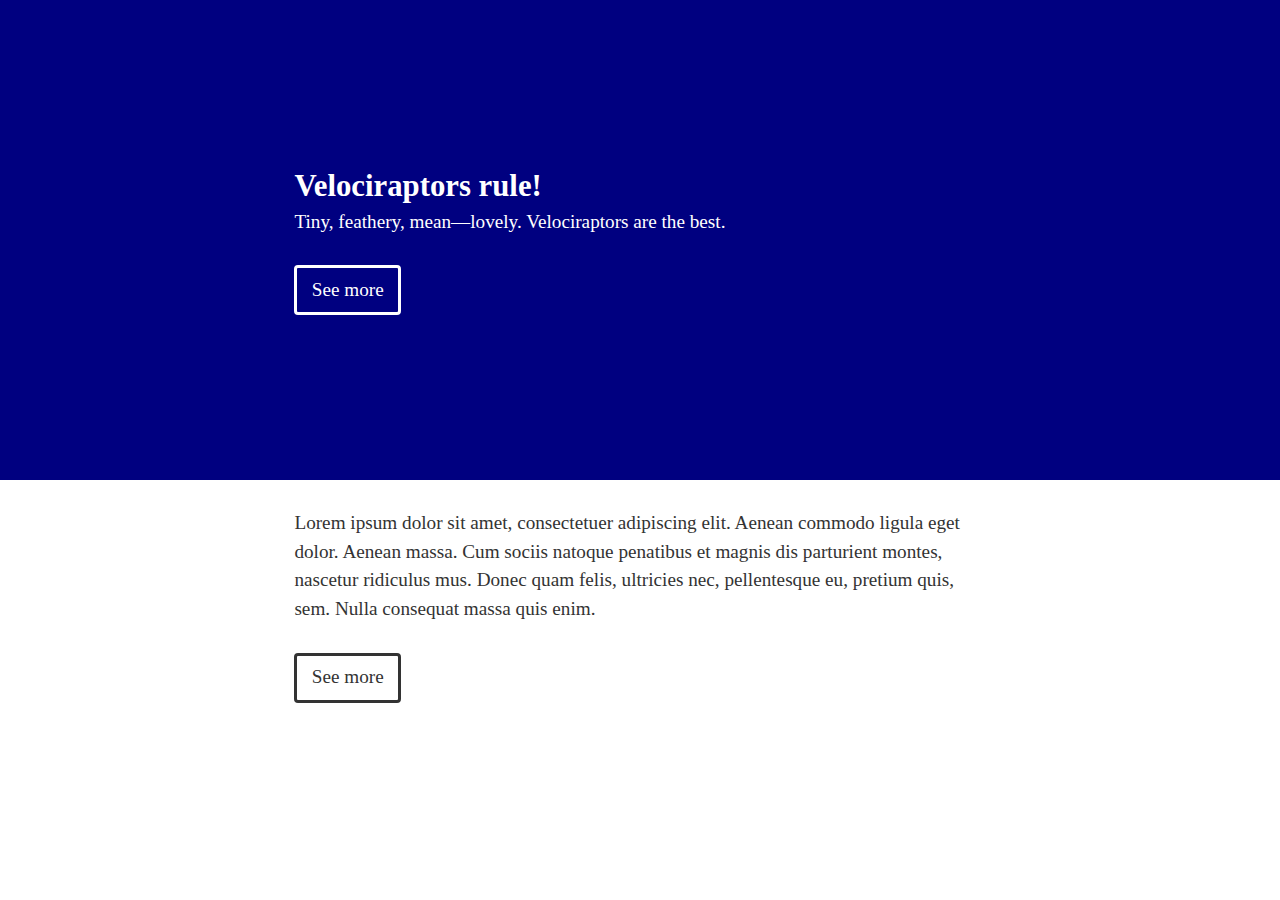
==== commit d730bc54: "Add another button to clarify the example" ====
--- a/cascade.html
+++ b/cascade.html
@@ -20,6 +20,7 @@
 
   <div class="max-length">
     <p>Lorem ipsum dolor sit amet, consectetuer adipiscing elit. Aenean commodo ligula eget dolor. Aenean massa. Cum sociis natoque penatibus et magnis dis parturient montes, nascetur ridiculus mus. Donec quam felis, ultricies nec, pellentesque eu, pretium quis, sem. Nulla consequat massa quis enim.</p>
+    <a class="btn btn-ghost banner-btn">See more</a>
   </div>
 
 </body>
